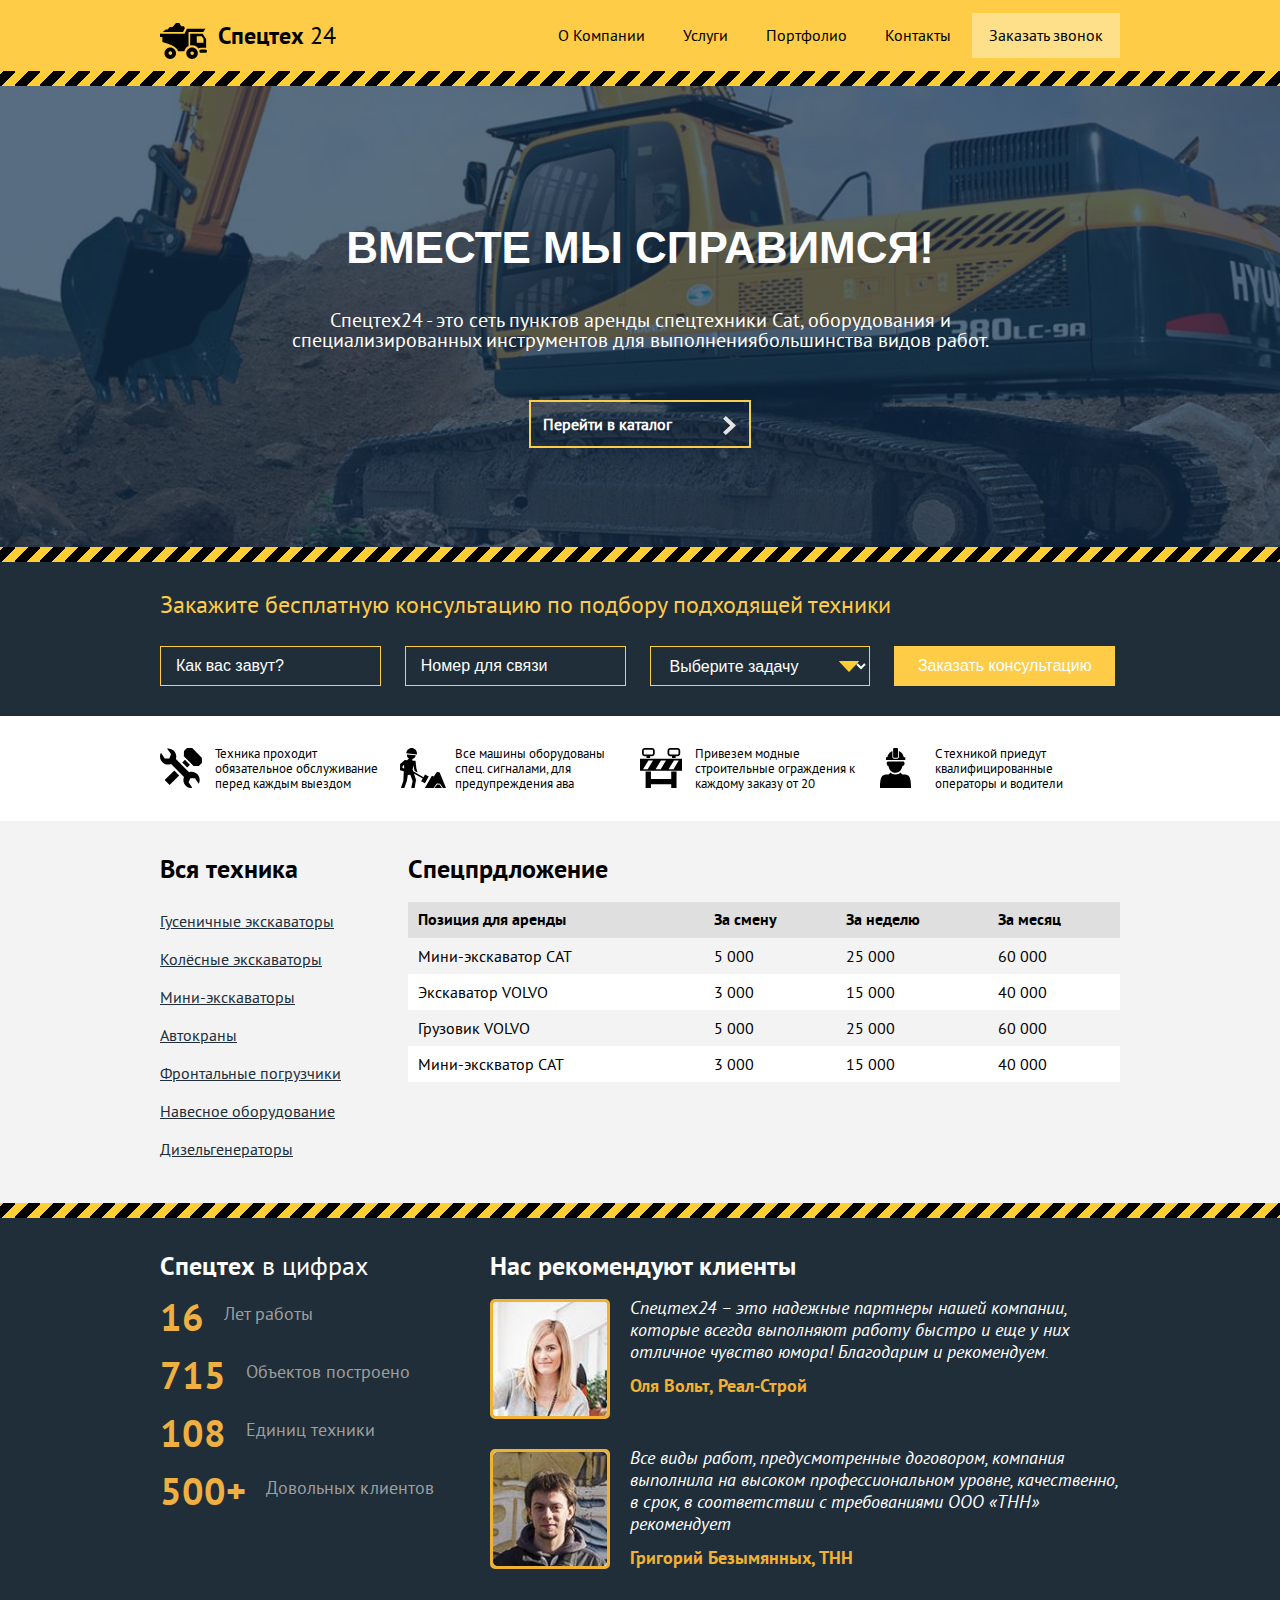
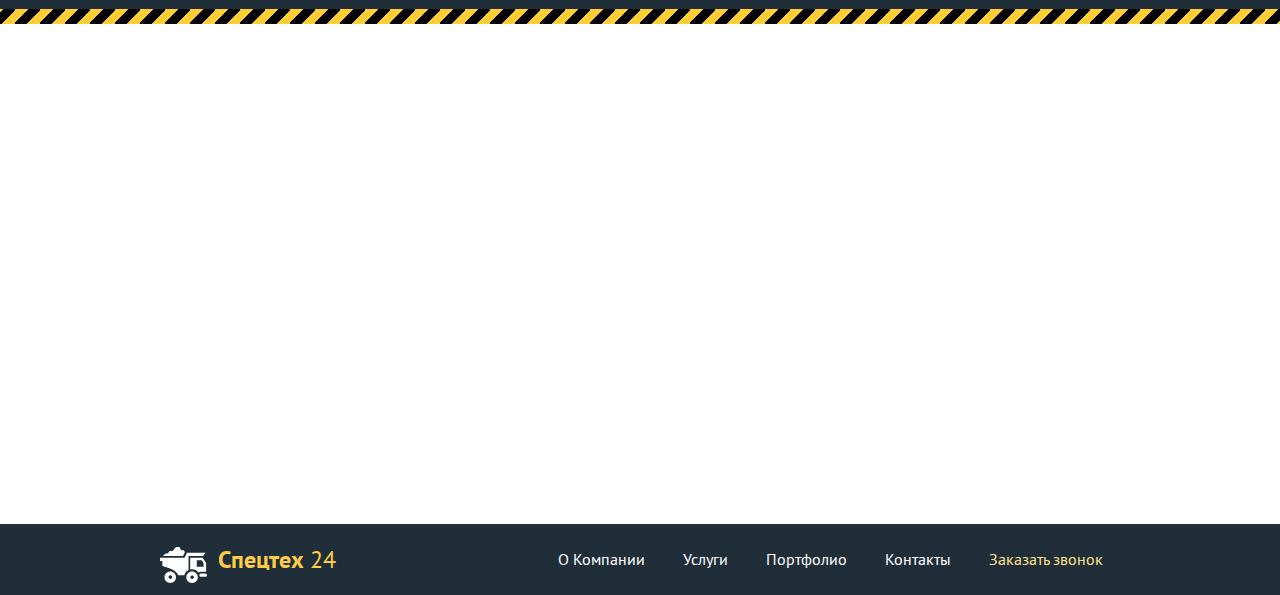
==== spetcheh_Minin 605/index.html @ 518632e6 "first commit" ====
<!DOCTYPE html>
<html lang="ru">
<head>
  <meta charset="UTF-8">
  <title>Спецтех24 | Главная страница</title>
  <link rel="stylesheet" href="css/reset.css">
  <link rel="stylesheet" href="css/style.css">
</head>
<body onload="initialize()">
  <!-- Header -->
  <header class="header line">
    <section class="container clearfix">
      <a href="index.html" class="header-logo pull-left">
        <img class="logo-img" src="img/header-logo.svg" alt="Спецтех24">
        <span><b>Спецтех</b> 24</span>
      </a>
      <nav class="header-navigation pull-right">
        <ul>
          <li><a href="">О Компании</a></li>
          <li><a href="">Услуги</a></li>
          <li><a href="">Портфолио</a></li>
          <li><a href="contacts.html">Контакты</a></li>
          <li><a class="call-back" href="">Заказать звонок</a></li>
        </ul>
      </nav>
    </section>
  </header>
  <!-- Header end -->
  <!-- Main -->
  <main>
    <!-- Promo -->
    <div class="promo line">
      <div class="promo-color">
        <section class="container">
          <div class="promo-item">
           <p class="promo-slogan">Вместе мы справимся!</p>
           <h1 class="promo-text">Спецтех24 - это сеть пунктов аренды спецтехники Cat, оборудования и специализированных инструментов для выполнениябольшинства видов работ.</h1>
           <a href="catalog.html" class="promo-to-catalog">Перейти в каталог</a>
         </div>
       </section>
     </div>
   </div>
   <!-- Promo end -->
   <!-- Form-order -->
   <div class="form-order">
    <section class="container">
      <h2 class="form-order-text">Закажите бесплатную консультацию по подбору подходящей техники</h2>
      <form action="" class="order">
        <input type="text" placeholder="Как вас завут?">
        <input type="text" placeholder="Номер для связи" pattern="[0-9]{7,11}">
        <select type="text" placeholder="Выберите задачу">
          <option value="" class="label">Выберите задачу</option>
          <option value="1">Погладить кису</option>
          <option value="2">Погладить собаку</option>
          <option value="3">Сходить на работу</option>
          <option value="4">Забить на работу</option>
        </select>
        <input class="submit" type="submit" value="Заказать консультацию">
      </form>
    </section>
  </div>
  <!-- Form-order end -->
  <!-- Advantages -->
  <div class="advantages">
    <section class="container clearfix">

      <div class="adv-item adv-1 grid-3">
        <p class="adv-text">Техника проходит обязательное обслуживание перед каждым выездом</p>
      </div>
      <div class="adv-item adv-2 grid-3">
        <p class="adv-text">Все машины оборудованы спец. сигналами, для  предупреждения ава</p>
      </div>
      <div class="adv-item adv-3 grid-3">
        <p class="adv-text">Привезем модные строительные ограждения к каждому заказу от 20 </p>
      </div>
      <div class="adv-item adv-4 grid-3">
        <p class="adv-text">С техникой приедут квалифицированные операторы и водители</p>
      </div>

    </section>
  </div>
  <!-- Advantages end -->
  <!-- Сatalog-main -->
  <div class="catalog-main line">
    <section class="container">
      <div class="row">
        <div class="grid-3">
          <h3 class="h2-title">Вся техника</h3>
          <ul class="catalog-main-item">
            <li><a href="">Гусеничные экскаваторы</a></li>
            <li><a href="">Колёсные экскаваторы</a></li>
            <li><a href="">Мини-экскаваторы</a></li>
            <li><a href="">Автокраны</a></li>
            <li><a href="">Фронтальные погрузчики</a></li>
            <li><a href="">Навесное оборудование</a></li>
            <li><a href="">Дизельгенераторы</a></li>
          </ul>
        </div>
        <div class="grid-9">
          <h3 class="h2-title">Спецпрдложение</h3>
          <table class="catalog-main-special">
            <tbody>
              <tr class="table-title">
                <th>Позиция для аренды</th>
                <th>За смену</th>
                <th>За неделю</th>
                <th>За месяц</th>
              </tr>
              <tr>
                <td>Мини-экскаватор CAT</td>
                <td>5 000</td>
                <td>25 000</td>
                <td>60 000</td>
              </tr>
              <tr>
                <td>Экскаватор VOLVO</td>
                <td>3 000</td>
                <td>15 000</td>
                <td>40 000</td>
              </tr>
              <tr>
                <td>Грузовик VOLVO</td>
                <td>5 000</td>
                <td>25 000</td>
                <td>60 000</td>
              </tr>
              <tr>
                <td>Мини-экскватор CAT</td>
                <td>3 000</td>
                <td>15 000</td>
                <td>40 000</td>
              </tr>
            </tbody>
          </table>
        </div>
      </div>
    </section>
  </div>
  <!-- Catalog-main end -->
  <!-- Reviews -->
  <div class="reviews line">
    <section class="container">
      <div class="row">
        <div class="grid-4">
          <h3 class="h2-title reviews-title">Спецтех <span class="regular-title"> в цифрах</span></h3>
          <ul class="reviews-list">
            <li><span class="reviews-span">16</span>Лет работы</li>
            <li><span class="reviews-span">715</span>Объектов построено</li>
            <li><span class="reviews-span">108</span>Единиц техники</li>
            <li><span class="reviews-span">500+</span>Довольных клиентов</li>
          </ul>
        </div>
        <div class="grid-8">
          <h3 class="h2-title reviews-title">Нас рекомендуют клиенты</h3>
          <div class="reviews-comment clearfix">
            <img src="img/img-reviews-2.jpg" alt="" class="reviews-img">
            <blockquote>
              Спецтех24 – это надежные партнеры нашей компании, которые всегда выполняют работу быстро и еще у них отличное чувство юмора! Благодарим и рекомендуем.
              <cite>Оля Вольт, Реал-Строй</cite>
            </blockquote>
          </div>
          <div class="reviews-comment clearfix">
            <img src="img/img-reviews-1.jpg" alt="" class="reviews-img">
            <blockquote>
              Все виды работ, предусмотренные договором, компания выполнила на высоком профессиональном уровне, качественно, в срок, в соответствии с требованиями ООО «ТНН» рекомендует
              <cite>Григорий Безымянных, ТНН</cite>
            </blockquote>
          </div>
        </div>
      </div>
    </section>
  </div>
  <!-- Reviews end -->
  <!-- Map -->
  <div id="map" class="map-main"></div>
  <!-- Map end -->
</main>
<!-- Main end -->
<footer class="footer">
  <section class="container clearfix">
    <a href="index.html" class="footer-logo pull-left">
      <img class="logo-img" src="img/footer-logo.svg" alt="Спецтех24">
      <span><b>Спецтех</b> 24</span>
    </a>
    <nav class="footer-navigation pull-right">
      <ul>
        <li><a href="">О Компании</a></li>
        <li><a href="">Услуги</a></li>
        <li><a href="">Портфолио</a></li>
        <li><a href="contacts.html">Контакты</a></li>
        <li><a class="call-back-footer" href="">Заказать звонок</a></li>
      </ul>
    </nav>
  </section>
</footer>
  <script type="text/javascript" src="http://maps.google.com/maps/api/js?key=AIzaSyDdbUpRXTA_-BRYoJaqHStV_5gwSZuzzjs"></script>
<script src="js/script.js"></script>
</body>
</html>
---- spetcheh_Minin 605/css/style.css ----
/* Общие стили */

@font-face {
    font-family: 'PT Sans';
    src: url('fonts/pt_sans-web-regular-webfont.eot');
    src: url('fonts/pt_sans-web-regular-webfont.eot?#iefix') format('embedded-opentype'),
         url('fonts/pt_sans-web-regular-webfont.woff2') format('woff2'),
         url('fonts/pt_sans-web-regular-webfont.woff') format('woff'),
         url('fonts/pt_sans-web-regular-webfont.ttf') format('truetype');
    font-weight: normal;
    font-style: normal;
}

@font-face {
    font-family: 'PT Sans Italic';
    src: url('fonts/pt_sans-web-italic-webfont.eot');
    src: url('fonts/pt_sans-web-italic-webfont.eot?#iefix') format('embedded-opentype'),
         url('fonts/pt_sans-web-italic-webfont.woff2') format('woff2'),
         url('fonts/pt_sans-web-italic-webfont.woff') format('woff'),
         url('fonts/pt_sans-web-italic-webfont.ttf') format('truetype');
    font-weight: normal;
    font-style: normal;
}

@font-face {
    font-family: 'PT Sans Bold';
    src: url('fonts/pt_sans-web-bold-webfont.eot');
    src: url('fonts/pt_sans-web-bold-webfont.eot?#iefix') format('embedded-opentype'),
         url('fonts/pt_sans-web-bold-webfont.woff2') format('woff2'),
         url('fonts/pt_sans-web-bold-webfont.woff') format('woff'),
         url('fonts/pt_sans-web-bold-webfont.ttf') format('truetype');
    font-weight: normal;
    font-style: normal;
}

[class*="grid-"] { 
	float: left; 
	padding: 15px; 
	box-sizing: border-box;
}
.row {    
	margin-left: -15px;  
	margin-right: -15px;
}

.row:after ,.clearfix:after {
	content:""; 
	display: 
	block; 
	clear: both;
}

.pull-right {float:right}  
.pull-left {float:left}
.text-right {text-align:right;} 
.text-center {text-align:center;}
.inline-block {display: inline-block;} 
.inline {display: inline}
.container{ 
	width: 960px; 
	margin: 0 auto;
}
.grid-1 {width: 8.33%;}
.grid-2 {width: 16.66%;}
.grid-3 {width: 25%;}
.grid-4 {width: 33.33%;}
.grid-5 {width: 41.66%;}
.grid-6 {width: 50%;}
.grid-7 {width: 58.33%;}
.grid-8 {width: 66.66%;}
.grid-9 {width: 75%;}
.grid-10 {width: 83.11%;}
.grid-11 {width: 91.66%;}
.grid-12 {width: 100%;}

body {
	font-family: 'PT Sans', sans-serif;
}

b {
	font-family: "PT Sans Bold", sans-serif;
	font-weight: bold;
}

.line {
	padding-bottom: 15px;
	position: relative;
}

.line:after {
	content: "";
	width: 100%;
	height: 15px;
	display: inline-block;
	position: absolute;
	bottom: 0;
	background-image: linear-gradient(135deg, #ffcd34 35%, #000 35%, #000 66%, #ffcd34 66%);
	background-size: 25px 15px;
	background-position: -10px;
}
/* Обшие стили */
/* Стили header */

.header {
	background-color: #fecc46;
	line-height: 70px;
}

.header-logo {
	display: inline-block;
	font-size: 24px;
	text-decoration: none;
	color: #000;
}

.logo-img {
	vertical-align: middle;
	margin-right: 5px;	
}

.header-navigation ul li {
	display: inline-block;
}

.header-navigation a {
	display: inline-block;
	line-height: 45px;
	text-decoration: none;
	color: #000;
	padding: 0 17px;
}

.header-navigation a:hover {
	background-color: #fee08a;
}

a.call-back {
	background-color: #fee08a;	
}

a.call-back:hover {
	background-color: #fff;	
}

/* Конец стилей header */

/* Стили main */
/* Стили promo */

.promo {
	background-image: url(../img/bg-promo.jpg);
	background-repeat: no-repeat;
	-webkit-background-size: cover;
	background-size: cover;
	min-height: 461px;	
}
.promo-color {
	background-color: rgba(17, 47, 75, 0.7);
	min-height: 461px;	
}

.promo-item {
	display: block;
	padding-top: 140px;
	text-align: center;
	margin: auto;
	width: 700px;
	color: #fff;
}

.promo-slogan {
	font-size: 44px;
	text-transform: uppercase;
	padding-bottom: 40px;
	font-weight: bold;
	font-family: "SP Sans Bold", sans-serif;
}

.promo-text {
	font-size: 20px;	
	padding-bottom: 50px;
}
a.promo-to-catalog {
	display: inline-block;
	text-decoration: none;
	color: #fff;
	font-weight: bold;
	border: 2px solid  #fecc46;
	padding: 14px 77px 14px 12px;
	position: relative;
}

a.promo-to-catalog:after {
	content: "";
	background-image: url(../img/icon-catalog.svg);
	height: 19px;
	width: 13px;
	-webkit-background-size: 100%;
	background-size: 100%;
	background-repeat: no-repeat;
	position: absolute;
	right: 13px;
}

a.promo-to-catalog:hover {
	opacity: 0.7;
}
/* Конец стилей promo */
/* Стили form-order */

.form-order {
	background-color: #202e3a;
	padding: 30px 0;
}

.form-order-text {
	font-size: 24px;
	color: #fecc46;
	padding-bottom: 30px;
}

.order input, .order select {
	vertical-align: middle;
	background-color: #202e3a;
	border: 1px solid  #fecc46;
	line-height: 20px;
	height: 40px;
	font-size: 16px;
	color: #fff;
	padding: 0 15px;
	border-radius: none;
	-webkit-box-sizing: border-box;
	-moz-box-sizing: border-box;
	-ms-box-sizing: border-box;
	box-sizing: border-box;
	width: 23%;
	margin-right: 20px;
}

input.submit {
	background-color: #fecc46;
	cursor: pointer;
	margin-right: 0;
}

.order select {
	-webkit-box-sizing: border-box;
	-moz-box-sizing: border-box;
	-ms-box-sizing: border-box;
	box-sizing: border-box;
	-webkit-appearance: button;
	background-color: #202e3a;
	background-image: url('../img/icon-select.svg');
	background-repeat: no-repeat;
	background-position: 95% 50%;
	border-radius: 0px;
	width: 23%;
}


.order input::-webkit-input-placeholder {color: #fff;}
.order input:-moz-placeholder {color: #fff;}

.order input:focus, .order select:focus {
	outline: none;
	background-color: #2a3c4d;
}

/* Конец стилей form-order */
/* Стили adbantages */

.adv-item {
	padding: 30px 5px 30px 55px;
	background-repeat: no-repeat;
	background-position: 0px 32px;
}

.adv-1 {
	background-image: url(../img/icon-adv-1.svg);	
}

.adv-2 {
	background-image: url(../img/icon-adv-2.svg);	
}

.adv-3 {
	background-image: url(../img/icon-adv-3.svg);	
}

.adv-4 {
	background-image: url(../img/icon-adv-4.svg);	
}

.adv-text {
	font-size: 13px;
	line-height: 15px; 
}
/* Конец стилей adbantages */

/* Стили catalog-main */

.catalog-main {
	padding: 20px 0 35px;
	background-color: #f3f3f3;
}

.h2-title {
	font-size: 26px;
	font-weight: bold;
	font-family: "PT Sans Bold", sans-serif;
	padding-bottom: 20px;
}

.catalog-main-item a {
	color: #202e3b;
	line-height: 38px;
}

.catalog-main-item a:hover {
	text-decoration: none;
}

.catalog-main-special {
	width: 100%;
	font-size: 16px;
	line-height: 36px;
}

.catalog-main-special th {
	padding-left: 10px;
	text-align: left;
	font-weight: bold;
	font-family: "PT Sans Bold", sans-serif;
}

.table-title {
	background-color: #dfdfdf;
}

.catalog-main-special td {
	padding-left: 10px;
}

.catalog-main-special tr:nth-child(2n+3){
	background-color: #ffffff;

}

/* Конец стилей catalog-main */

/* Стили Reviews */

.reviews {
	background-color: #202e3a;
	padding: 20px 0px 40px;
}

.reviews-title {
	color: #ffffff;
}

.reviews-list {
	font-size: 18px;
	color: #9e9e9e;
}

.reviews-list li {	
	margin-bottom: 20px;
}

.reviews-list li:last-child {
	margin-bottom: 0;
}

.regular-title {
	font-family: "PT Sans", sans-serif;
	font-weight: normal;
}

.reviews-span {
	font-size: 38px;
	color: #efb041;
	vertical-align: middle;
	padding-right: 20px;
	font-family: "PT Sans Bold", sans-serif;
	font-weight: bold;
}

.reviews-comment {
	margin-bottom: 30px;
}

.reviews-comment:last-child {
	margin-bottom: 0;
}

.reviews-img {
	width: 120px;
	height: 120px;
	-webkit-box-sizing: border-box;
	-moz-box-sizing: border-box;
	box-sizing: border-box;
	border:3px solid #f1b132;
	border-radius: 5px;
	float: left;
	margin-right: 20px;
}

.reviews blockquote {
	display: inline;
	color: #ffffff;
	font-size: 18px;
	line-height: 22px;
	font-style: italic;
	font-family: "PT Sans Italic", sans-serif;
}

.reviews cite {
	padding-top: 10px;
	display: block;
	color: #f1b132;
	font-weight: bold;
	font-style: normal;
	font-family: "PT Sans Bold";
}

/* Конец стилей Reviews */

/* Стили Карты */

.map-main {
	height: 500px;
	width: 100%;
}
.map-contacts {
	width: 100%;
	min-height: 380px;
	height: 100%;
}

/* Конец стилей карты */

/* Стили subheader */

.subheader {
	padding: 30px 0;
/*	line-height: 100px;*/
	min-height: 100px;
	width: 100%;
	background-image: url(../img/bg-subheader.jpg);
	background-repeat: no-repeat;
	-webkit-background-size: cover;
	background-size: cover;
	-webkit-box-sizing: border-box;
	-moz-box-sizing: border-box;
	box-sizing: border-box;
}

.h1-title {
	line-height: 45px;
	color: #fecc46;
	font-size: 26px;
	display: inline;
	padding-right: 10px;
}

.subheader-dis {
	color: #fff;
	font-size: 16px;
	line-height: 45px;
}

.consultation {
	display: inline-block;
	line-height: 45px;
	color: #202e3b;
	background-color: #fecc46;
	font-size: 18px;
	text-decoration: none;
	font-weight: bold;
	font-family: "PT Sans Bold", sans-serif;
	padding: 0 20px;
}
.consultation:hover {
	background-color: #fee08a;
}

/* Конец стилей subheader */

/* Стили contacts */

.contacts {
	background-color: #f3f3f3;
	padding: 20px 0;
}

.namber, .email {
	font-family: "PT Sans Bold", sans-serif;
	color: #000000;
	font-weight: bold;
	font-size: 18px;
	padding: 0 0 20px 40px;	
	background-repeat: no-repeat;
}

.namber {
	background-image: url(../img/icon-phone.svg);	
}

.email {
	display: inline-block;
	text-decoration: none;
	background-image: url(../img/icon-email.svg);	
}

.email:hover {
	text-decoration: underline;
}

.h2-contacts {
	padding-bottom: 20px;
}

.contacts-form input, .contacts-form textarea {
	-webkit-box-sizing: border-box;
	-moz-box-sizing: border-box;
	box-sizing: border-box;
	width: 100%;	
	font-size: 15px;
	outline: none;
	border: 1px solid #d5d5d5;
	padding: 10px;
	margin-bottom: 10px;
	color: #b0b0b0;
}

input.contacts-submit {
	margin-bottom: 0;
	line-height: 40px;
	padding: 0;
	border: 0; 
	color: #fff;
	background-color: #364b5f;
	cursor: pointer;
}

input.contacts-submit:hover {
	background-color: #45617c;
}

.contacts-form textarea {
	resize: none;
	height: 95px;
}

.contacts-form input:focus, .contacts-form textarea:focus {
	color: #000;
}

/* Конец стилей contacts*/
/* Стили reviews-contacts */

.contacts-reviews {
	padding: 25px 0;
}

.contacts-rev-img {
	border-radius: 50%;
	width: 120px;
	height: 120px;
	margin-bottom: 20px;
}

.contacts-reviews blockquote {
	font-size: 14px;
	font-family: "PT Sans Italic", sans-serif;
	font-style: italic;
}
.contacts-reviews  cite {
	margin-top: 10px;
	font-weight: bold;
	font-family: "PT Sans Bold", sans-serif;
	display: block;
	
}

/* Конец стилей reviews-contacts */

/* Конец стилей main */

/* Стили footer */

.footer {
	background-color: #202e3a;
	line-height: 70px;
}

.footer-logo {
	display: inline-block;
	font-size: 24px;
	text-decoration: none;
	color: #fecc46;
}

.logo-img {
	vertical-align: middle;
	margin-right: 5px;	
}

.footer-navigation ul li {
	display: inline-block;
}

.footer-navigation a {
	display: inline-block;
	line-height: 45px;
	text-decoration: none;
	color: #fff;
	padding: 0 17px;
}

.footer-navigation a:hover {
	color: #fee08a;
}
a.call-back-footer {
	color: #fee08a;	
}

a.call-back-footer:hover {
	background-color: #3a4e60;	
}

/* Конец стилец footer */
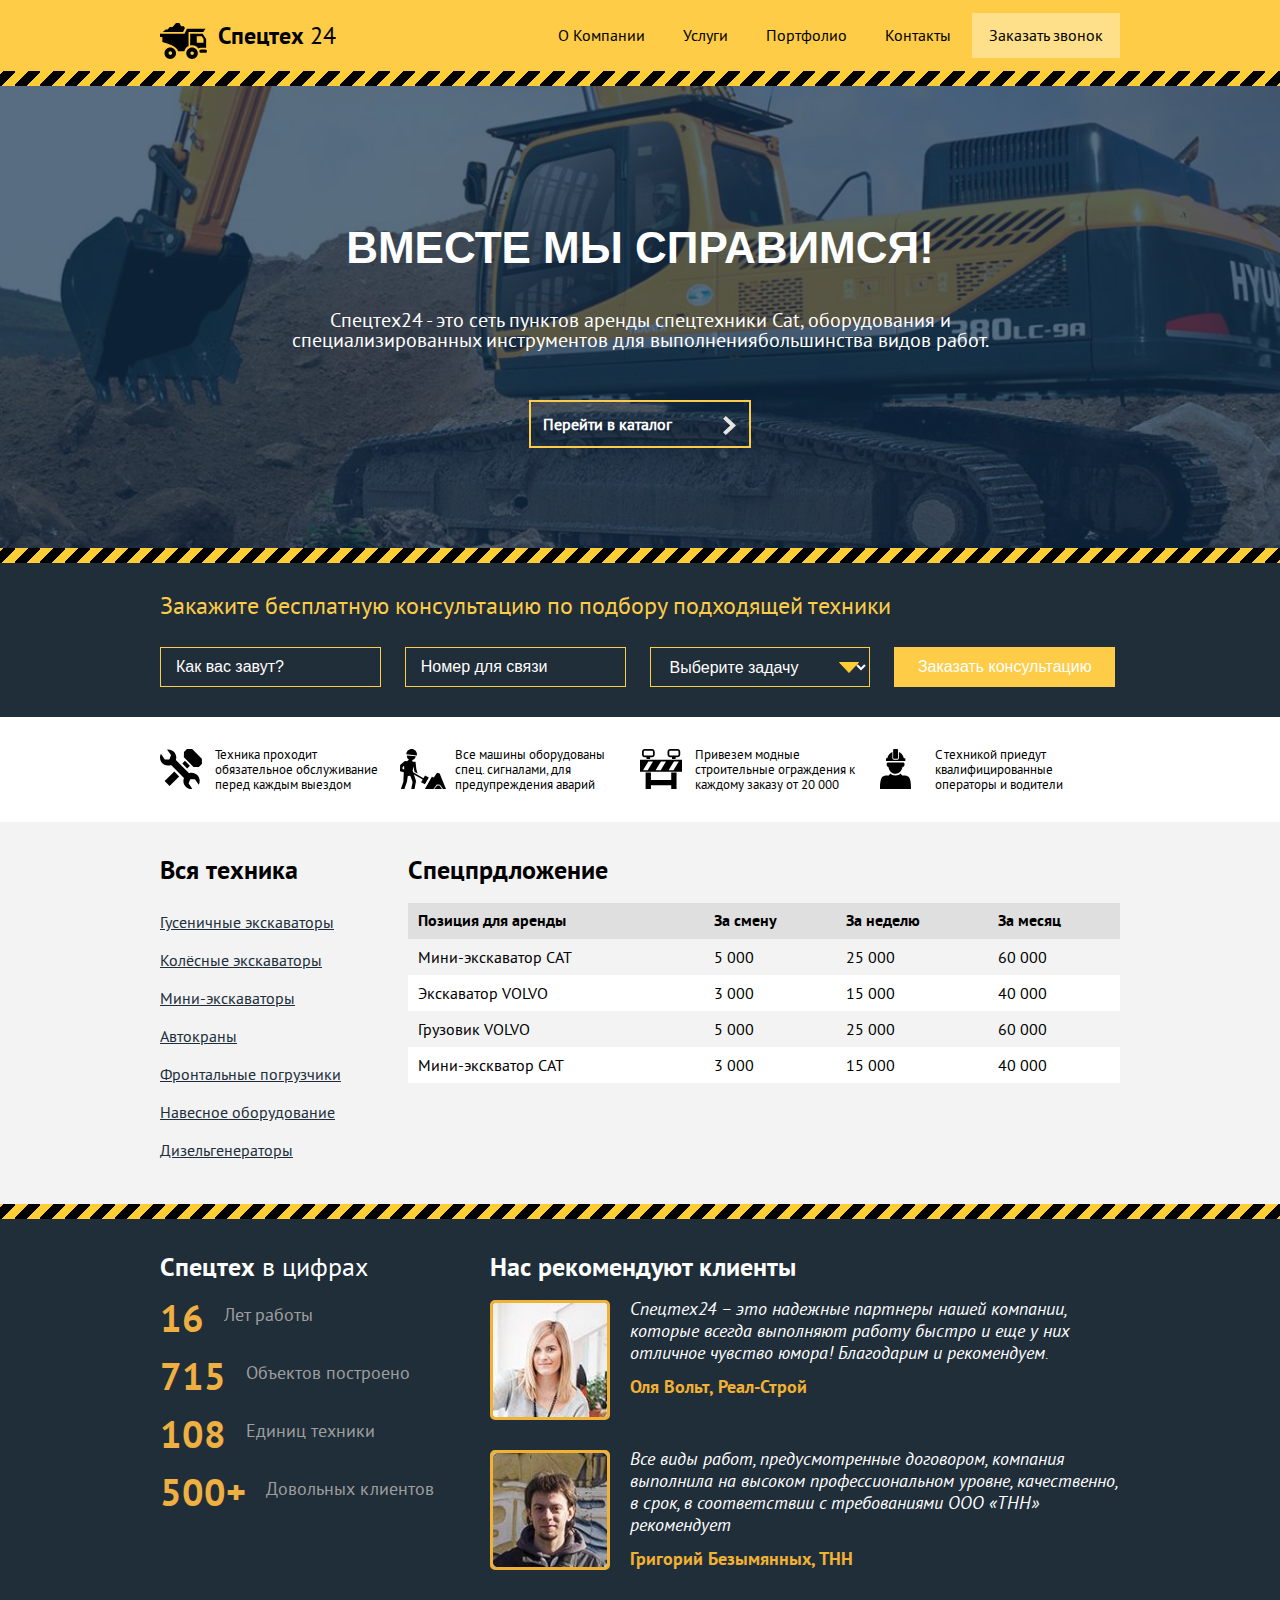
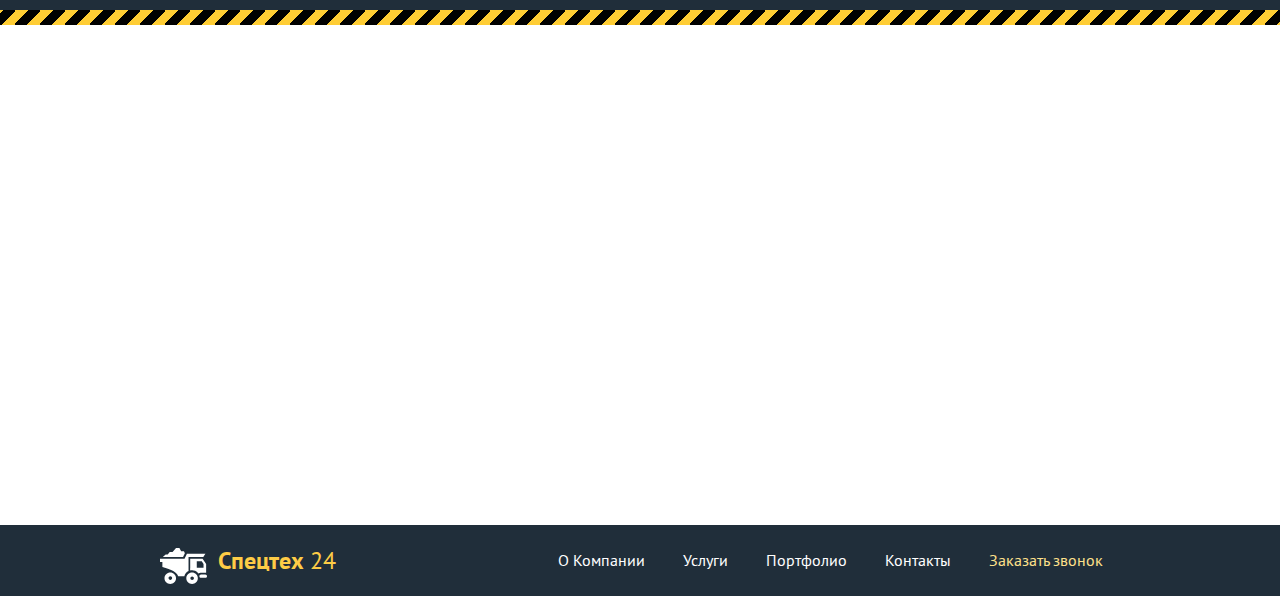
==== commit 83220ddc: "Дописан текст в блоках" ====
--- a/spetcheh_Minin 605/index.html
+++ b/spetcheh_Minin 605/index.html
@@ -17,8 +17,8 @@
       <nav class="header-navigation pull-right">
         <ul>
           <li><a href="">О Компании</a></li>
-          <li><a href="">Услуги</a></li>
-          <li><a href="">Портфолио</a></li>
+          <li><a href="tehnika.html">Услуги</a></li>
+          <li><a href="portfolio.html">Портфолио</a></li>
           <li><a href="contacts.html">Контакты</a></li>
           <li><a class="call-back" href="">Заказать звонок</a></li>
         </ul>
@@ -68,15 +68,14 @@
         <p class="adv-text">Техника проходит обязательное обслуживание перед каждым выездом</p>
       </div>
       <div class="adv-item adv-2 grid-3">
-        <p class="adv-text">Все машины оборудованы спец. сигналами, для  предупреждения ава</p>
+        <p class="adv-text">Все машины оборудованы спец. сигналами, для  предупреждения аварий</p>
       </div>
       <div class="adv-item adv-3 grid-3">
-        <p class="adv-text">Привезем модные строительные ограждения к каждому заказу от 20 </p>
+        <p class="adv-text">Привезем модные строительные ограждения к каждому заказу от 20 000</p>
       </div>
       <div class="adv-item adv-4 grid-3">
         <p class="adv-text">С техникой приедут квалифицированные операторы и водители</p>
       </div>
-
     </section>
   </div>
   <!-- Advantages end -->
--- a/spetcheh_Minin 605/css/style.css
+++ b/spetcheh_Minin 605/css/style.css
@@ -51,12 +51,17 @@
 	clear: both;
 }
 
+.display-block {
+	display: block;
+}
+
 .pull-right {float:right}  
 .pull-left {float:left}
 .text-right {text-align:right;} 
 .text-center {text-align:center;}
 .inline-block {display: inline-block;} 
-.inline {display: inline}
+.inline {display: inline;}
+.table {display: table;}
 .container{ 
 	width: 960px; 
 	margin: 0 auto;
@@ -189,6 +194,7 @@
 	border: 2px solid  #fecc46;
 	padding: 14px 77px 14px 12px;
 	position: relative;
+	margin-bottom: 100px;
 }
 
 a.promo-to-catalog:after {
@@ -296,6 +302,10 @@
 	font-size: 13px;
 	line-height: 15px; 
 }
+
+.catalog-advantages {
+	background-color: #f3f3f3;
+}
 /* Конец стилей adbantages */
 
 /* Стили catalog-main */
@@ -457,6 +467,14 @@
 	box-sizing: border-box;
 }
 
+.subheader-title {
+	width: 65%;
+}
+
+.subheader-consultation {
+	width: 30%;
+}
+
 .h1-title {
 	line-height: 45px;
 	color: #fecc46;
@@ -468,12 +486,13 @@
 .subheader-dis {
 	color: #fff;
 	font-size: 16px;
+	line-height: 20px;
+}
+
+.consultation {
+	display: block;
 	line-height: 45px;
-}
-
-.consultation {
-	display: inline-block;
-	line-height: 45px;
+	text-align: center;
 	color: #202e3b;
 	background-color: #fecc46;
 	font-size: 18px;
@@ -482,8 +501,33 @@
 	font-family: "PT Sans Bold", sans-serif;
 	padding: 0 20px;
 }
+
 .consultation:hover {
 	background-color: #fee08a;
+}
+
+.consultation-info {
+	display: inline-block;
+	margin-top: 15px;
+}
+
+.portfolio-navigation ul li {
+	display: inline-block;
+		margin-right: 35px;
+}
+
+.portfolio-navigation ul li:last-child {
+	margin-right: 0;
+}
+
+.portfolio-navigation a {
+	color: #fff;
+	line-height: 45px;
+	font-size: 16px;
+}
+
+.portfolio-navigation a:hover {
+	text-decoration: none;
 }
 
 /* Конец стилей subheader */
@@ -559,6 +603,162 @@
 }
 
 /* Конец стилей contacts*/
+/* Стили tehnika */
+
+.tehnika {
+	padding: 25px 0;
+	background-color: #f3f3f3;
+}
+
+.icon-logo {
+	background-image: url(../img/icon-tehnika.svg);
+	background-repeat: no-repeat;
+	background-size: 35px;
+	padding-left: 50px;
+}
+
+.catalog-tehnika {
+	margin-left: -15px;
+}
+
+.catalog-tehnika li {
+	line-height: 38px;
+	padding-left: 15px;
+	width: 220px;
+}
+
+.catalog-tehnika a {
+	display: block;
+	-webkit-box-sizing: border-box;
+	-moz-box-sizing: border-box;
+	box-sizing: border-box;
+	color: #354b60;
+	font-size: 16px;
+	margin-left: -10px;
+	padding-left: 10px;
+}
+
+.catalog-tehnika li:hover {
+	background-color: #f2c242;	
+}
+
+.catalog-tehnika a:hover {
+	font-weight: bold;
+	font-family: "PT Sans Bold", sans-serif;
+	color: #fff;
+	text-decoration: none;
+}
+
+.catalog-tehnika li.download-pdf {
+	margin-left: 15px;
+	margin-top: 20px;
+	background-color: #364b5f;
+	width: 205px;
+}
+
+.catalog-tehnika li.download-pdf a {
+	background-image: url(../img/icon-download.svg);
+	background-repeat: no-repeat;
+	background-position: 10px 50%;
+	text-decoration: none;
+	color: #fff;
+	padding-left: 35px;
+}
+
+.catalog-tehnika li.download-pdf a:hover {
+	font-weight: normal;
+	font-family: "PT Sans", sans-serif;
+	background-color: #3a4e60;	
+}
+
+
+.item-cat-teh {
+	float: left;
+	width: 32%;
+	margin-right: 2%;
+	position: relative;
+}
+
+.item-cat-teh:nth-of-type(3n+3) {
+	margin-right: 0;
+}
+
+.item-cat-teh:nth-of-type(n+4) {
+	margin-top: 2%;
+}
+
+.item-tehnika {
+/*	min-height: 400px;*/
+	background-color: #ffffff;
+		-webkit-box-sizing: border-box;
+	-moz-box-sizing: border-box;
+	box-sizing: border-box;
+	padding: 30px 30px 120px;
+}
+
+.title-tehnika {	
+	font-size: 21px;
+	font-weight: bold;
+	font-family: "PT Sans Bold", sans-serif;
+}
+
+.title-tehnika:first-child {
+	padding-bottom: 5px;
+}
+
+.tehnika-item-img {
+	display: block;
+	margin: 30px auto;
+}
+
+.tehnika-price {
+	font-family: "PT Sans Bold", sans-serif;
+	font-weight: bold;
+	font-size: 24px;
+	padding-bottom: 25px;
+}
+
+.tehnika-price span.period {
+	font-size: 18px;
+}
+
+.tehnika-price span.before-price {
+	color: #cf252a;
+	text-decoration: line-through;
+}
+
+.button-item {
+	position: absolute;
+	left: 0;
+	right: 0;
+	bottom: 0;
+	width: 100%;
+	padding: 0 30px 30px;
+	-webkit-box-sizing: border-box;
+	-moz-box-sizing: border-box;
+	box-sizing: border-box;
+}
+
+.button-item a {
+	display: block;
+	width: 50%;
+	line-height: 35px;
+	text-decoration: none;
+	color: #fff;
+	text-align: center;
+}
+
+.rent-tehnika {
+	float: left;
+	background-color: #f2c242;
+}
+
+.more-tehnika {
+	float: right;
+	background-color: #364b5f;
+}
+
+/* Конец стилей tehnika */
 /* Стили reviews-contacts */
 
 .contacts-reviews {
@@ -587,8 +787,59 @@
 
 /* Конец стилей reviews-contacts */
 
+/* Стили catalog */
+
+.catalog {
+	background-color: #f3f3f3;
+	padding: 20px 0 10px;
+		font-size: 0;
+}
+
+.catalog-item {
+	-webkit-box-sizing: border-box;
+	-moz-box-sizing: border-box;
+	box-sizing: border-box;
+	padding: 30px;
+	background-color: #fff;
+	display: inline-block;
+	width: 49%;
+	margin-right: 2%;
+	font-size: 18px;
+	line-height: 28px;
+}
+
+.catalog-item:nth-of-type(even) {
+	margin-right: 0;
+}
+
+.catalog-item:nth-of-type(n+3) {
+	margin-top: 2%;
+}
+
+.catalog-img {
+	display: block;
+	width: 45%;
+	float: left;
+}
+
+.catalog-item-info {
+	width: 45%;
+	float: right;
+}
+
+.h2-catalog-item {
+	font-size: 26px;
+	padding-bottom: 10px;
+}
+
+.catalog-price {
+	font-family: "PT Sans Bold", sans-serif;
+	font-weight: bold;
+	color: #eea73a;
+}
+
+/* Конец стилей каталог */
 /* Конец стилей main */
-
 /* Стили footer */
 
 .footer {
